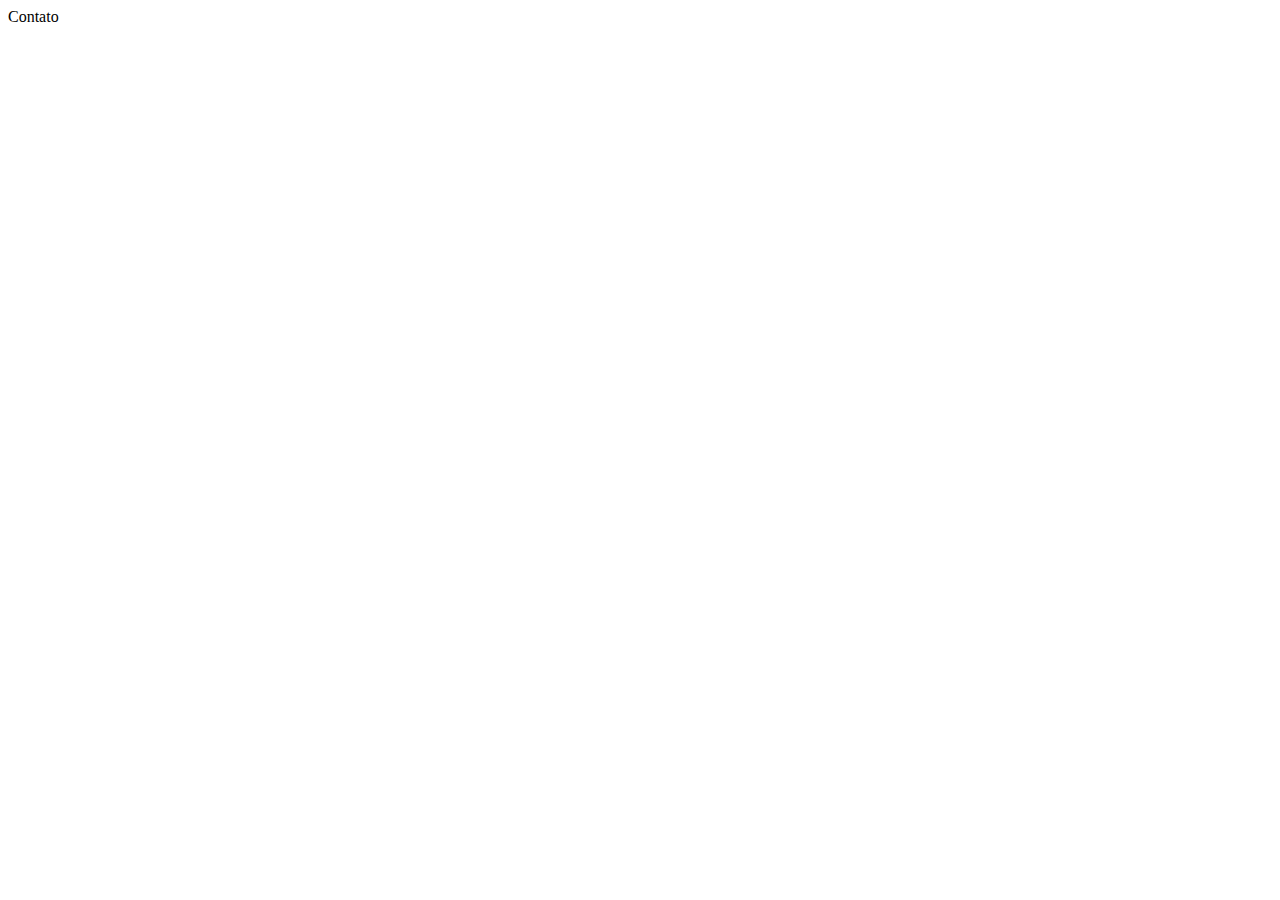
==== contato.html @ b8f76104 "Commit inicial" ====
<!DOCTYPE html>
<html lang="pt-br">
    <head>
        <meta charset="UTF-8">
        <title>Contato - Barbearia Alura</title>
        <link rel="stylesheet" type="text/css" href="_css/contato.css">
    </head>
    <body>
        Contato
    </body>
</html>
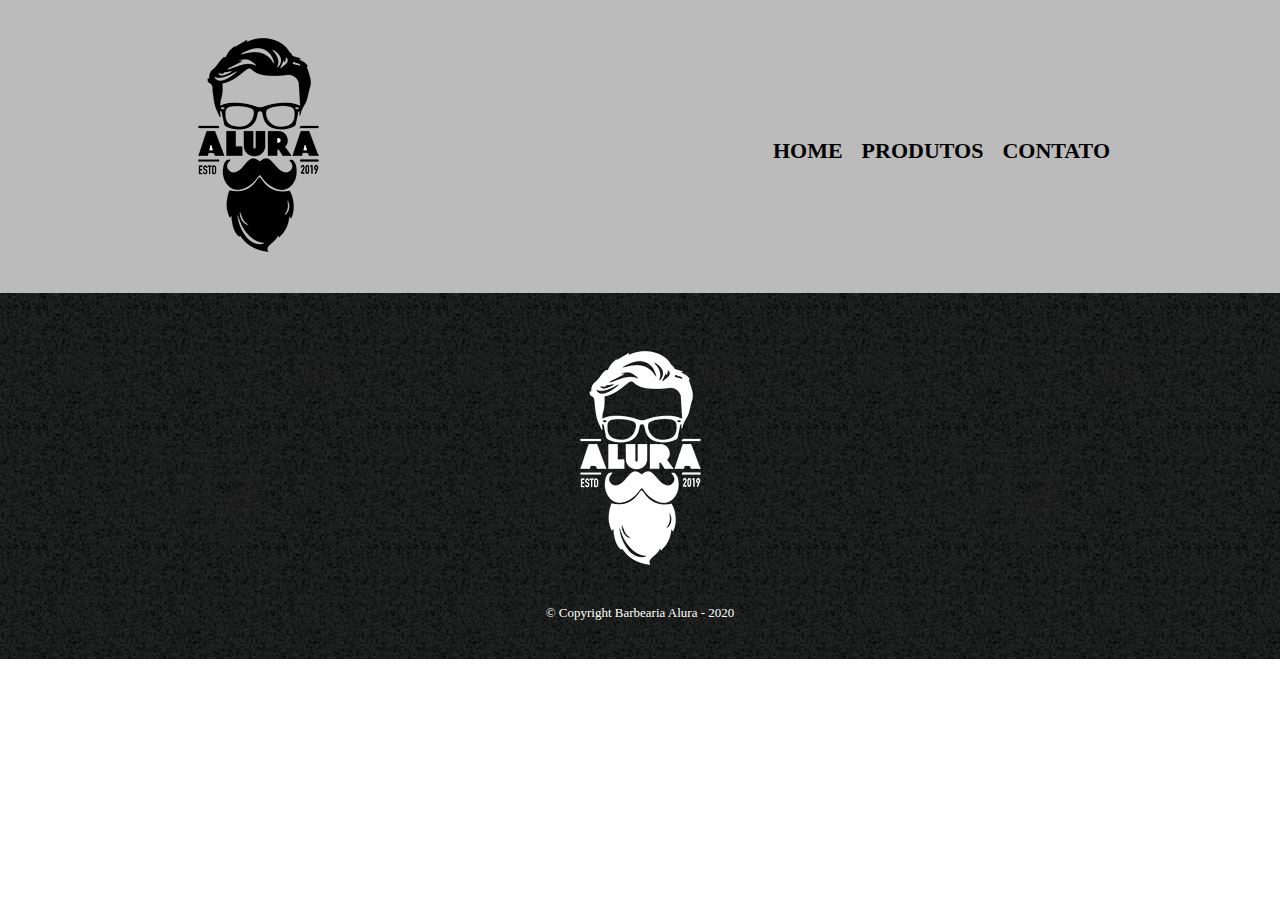
==== commit 35067694: "Criando pagina contato" ====
--- a/contato.html
+++ b/contato.html
@@ -3,9 +3,26 @@
     <head>
         <meta charset="UTF-8">
         <title>Contato - Barbearia Alura</title>
-        <link rel="stylesheet" type="text/css" href="_css/contato.css">
+        <link rel="stylesheet" type="text/css" href="_css/reset.css">
+        <link rel="stylesheet" type="text/css" href="_css/style.css">
     </head>
     <body>
-        Contato
+        <header>
+            <div class="caixa">
+            <h1><img src="_imagens/logo.png"></h1>
+
+            <nav>
+                <ul>
+                    <li><a href="index.html">Home</a></li>
+                    <li><a href="produtos.html">Produtos</a></li>
+                    <li><a href="contato.html">Contato</a></li>
+                </ul>
+            </nav>
+            </div>
+        </header>
+        <footer>
+            <img src="_imagens/logo-branco.png">
+            <p class="copyright">&copy Copyright Barbearia Alura - 2020</p>
+        </footer>
     </body>
 </html>--- a/_css/style.css
+++ b/_css/style.css
@@ -0,0 +1,91 @@
+header {
+    background-color: #bbbbbb;
+    padding: 20px 0 20px 0;
+}
+
+.caixa {
+    width: 940px;
+    position: relative;
+    margin: 0 auto 0 auto;
+}
+
+nav {
+    position: absolute;
+    top: 120px;
+    right: 0px;
+}
+
+nav li {
+    display: inline;
+    margin: 0 0 0 15px;
+}
+
+nav a {
+    text-transform: uppercase;
+    color: #000000;
+    font-weight: bold;
+    font-size: 22px;
+    text-decoration: none;
+}
+
+nav a:hover {
+    text-decoration: underline;
+    color: #c78c19;
+}
+
+.produtos {
+    width: 940px;
+    margin: 0 auto 0 auto;
+    padding: 50px 0 50px 0;
+}
+
+.produtos li {
+    display: inline-block;
+    text-align: center;
+    width: 30%;
+    vertical-align: top;
+    margin: 0 1.5%;
+    padding: 30px 20px;
+    box-sizing: border-box;
+    border: 2px solid #000000;
+    border-radius: 10px;
+}
+
+.produtos li:hover {
+    border-color: #c78c19;
+}
+
+.produtos li:hover h2{
+    font-size: 34px;
+}
+
+.produtos li:active {
+    border-color: #088c19;
+}
+
+.produtos h2{
+    font-size: 30px;
+    font-weight: bold;
+}
+
+.produto-preco {
+    font-size: 22;
+    font-weight: bold;
+    margin-top: 10px;
+}
+
+.produto-descricao {
+    font-size: 18px;
+}
+
+footer {
+    text-align: center;
+    background: url("../_imagens/bg.jpg");
+    padding: 40px 0 40px 0;
+}
+
+.copyright {
+    font-size: 13px;
+    margin-top: 20px;
+    color: #ffffff;
+}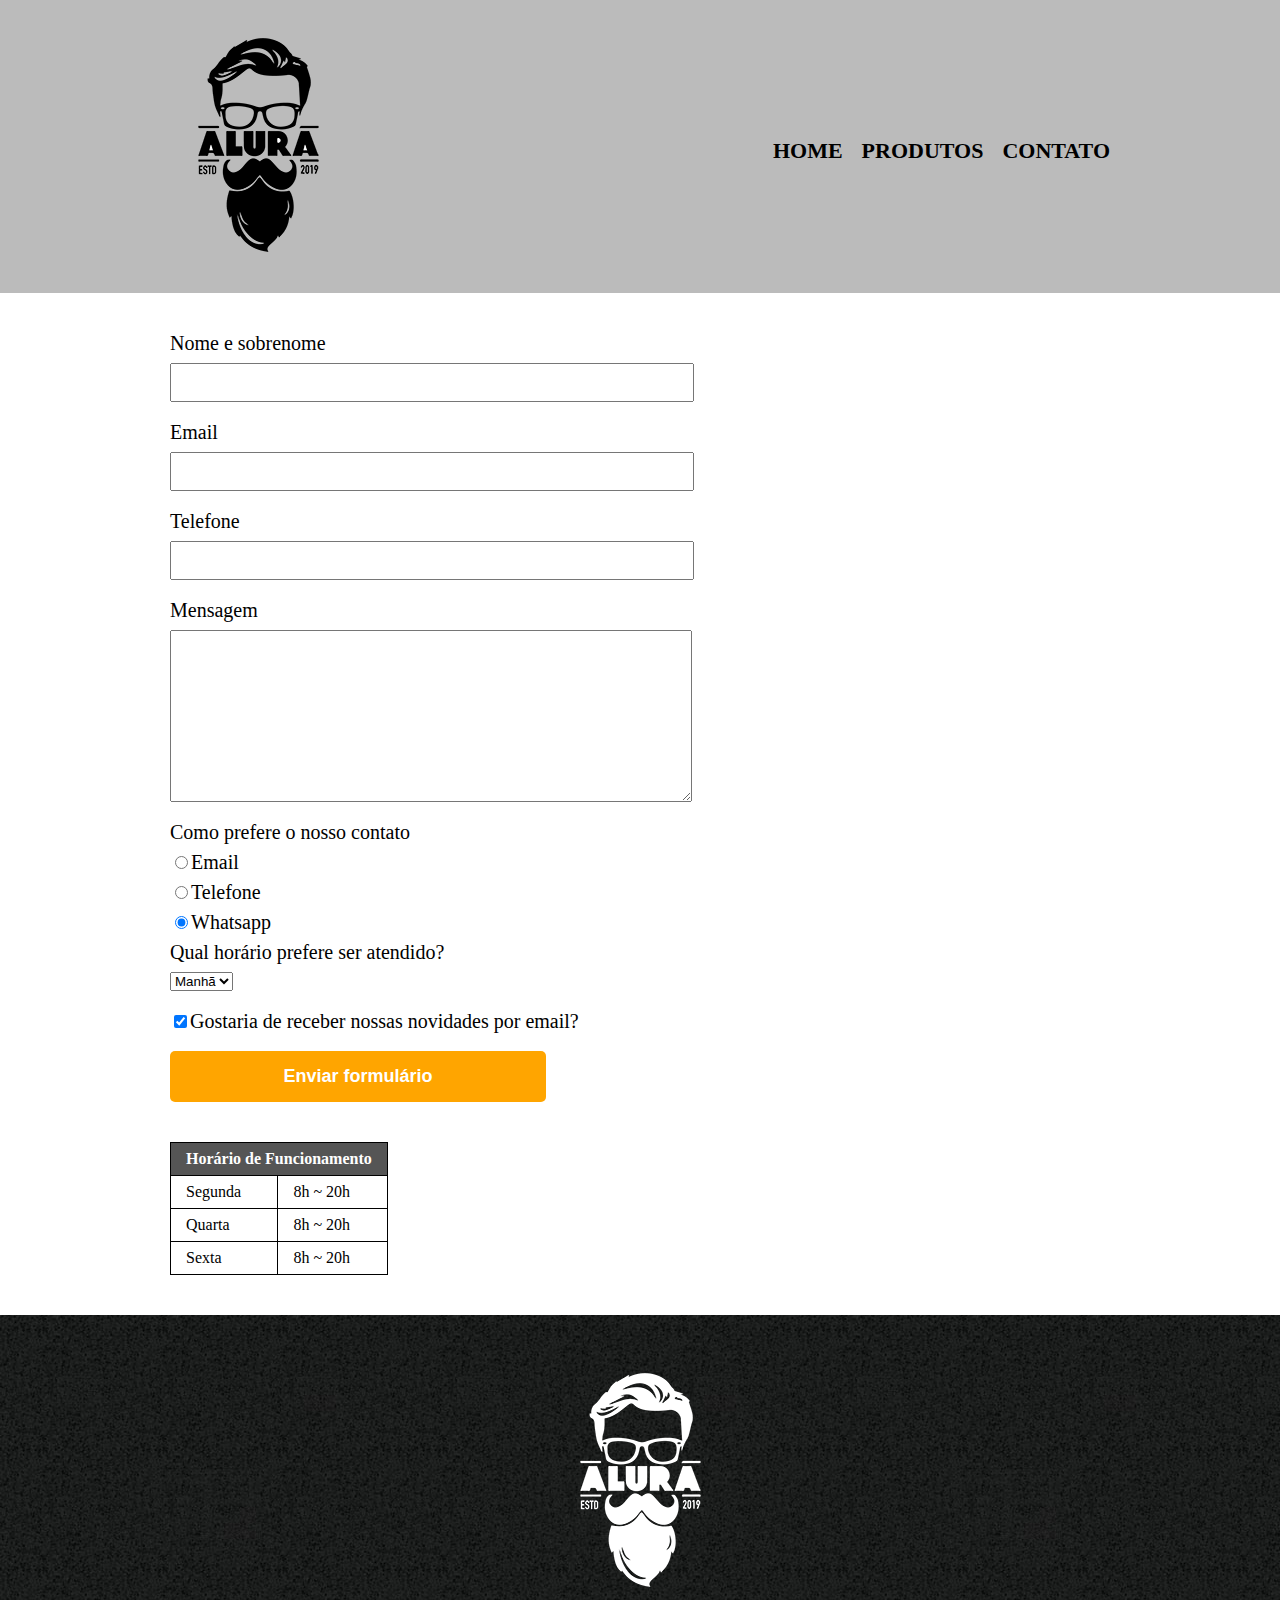
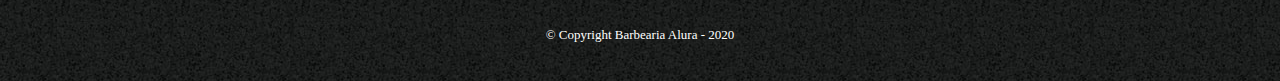
==== commit ed62bb32: "Finalizada a página Contato" ====
--- a/contato.html
+++ b/contato.html
@@ -9,7 +9,7 @@
     <body>
         <header>
             <div class="caixa">
-            <h1><img src="_imagens/logo.png"></h1>
+            <h1><img src="_imagens/logo.png" alt="Logo da barbearia Alura"></h1>
 
             <nav>
                 <ul>
@@ -20,8 +20,72 @@
             </nav>
             </div>
         </header>
+        <main>
+            <form>
+
+                <label for="nomesobrenome">Nome e sobrenome</label>
+                <input type="text" id="nomesobrenome" class="input-padrao" required>
+
+                <label for="email">Email</label>
+                <input type="email" id="email" class="input-padrao" required>
+
+                <label for="telefone">Telefone</label>
+                <input type="tel" id="telefone" class="input-padrao" required>
+
+                <label for="mensagem">Mensagem</label>
+                <textarea cols="70" rows="10" id="mensagem" class="input-padrao"></textarea>
+
+                <fieldset>
+                    <legend>Como prefere o nosso contato</legend>
+
+                    <label><input type="radio" name="contato" value="radio-email">Email</label>
+                    
+
+                    <label><input type="radio" name="contato" value="telefone" id="radio-telefone">Telefone</label>
+                    
+
+                    <label><input type="radio" name="contato" value="whatsapp" id="radio-whatsapp" checked>Whatsapp</label>
+                    
+                </fieldset>
+
+                <fieldset>
+                <legend>Qual horário prefere ser atendido?</legend>
+                <select>
+                    <option value="manha">Manhã</option>
+                    <option value="tarde">Tarde</option>
+                    <option value="noite">Noite</option>
+                </select>
+                </fieldset>
+
+                <label class="checkbox"><input type="checkbox" checked>Gostaria de receber nossas novidades por email?</label>
+
+                <input type="submit" value="Enviar formulário" class="enviar">
+            </form>
+
+            <table>
+                <thead>
+                    <tr>
+                        <th colspan="2">Horário de Funcionamento</th>
+                    </tr>
+                </thead>
+                <tbody>
+                    <tr>
+                        <td>Segunda</td>
+                        <td>8h ~ 20h</td>
+                    </tr>
+                    <tr>
+                        <td>Quarta</td>
+                        <td>8h ~ 20h</td>
+                    </tr>
+                    <tr>
+                        <td>Sexta</td>
+                        <td>8h ~ 20h</td>
+                    </tr>
+                </tbody>
+            </table>
+        </main>
         <footer>
-            <img src="_imagens/logo-branco.png">
+            <img src="_imagens/logo-branco.png" alt="Rodape da barbearia Alura">
             <p class="copyright">&copy Copyright Barbearia Alura - 2020</p>
         </footer>
     </body>
--- a/_css/style.css
+++ b/_css/style.css
@@ -88,4 +88,63 @@
     font-size: 13px;
     margin-top: 20px;
     color: #ffffff;
+}
+
+main {
+    width: 940px;
+    margin: 0 auto;
+}
+
+form {
+    margin: 40px 0;
+}
+
+form label, form legend {
+    display: block;
+    font-size: 20px;
+    margin-bottom: 10px;
+}
+
+.input-padrao {
+    display: block;
+    margin-bottom: 20px;
+    padding: 10px 25px;
+    width: 50%;
+}
+
+.checkbox {
+    margin: 20px 0;
+}
+
+.enviar {
+    width: 40%;
+    padding: 15px 0;
+    background: orange;
+    color: white;
+    font-weight: bold;
+    font-size: 18px;
+    border: none;
+    border-radius: 5px;
+    transition: 1s all;
+    cursor: pointer;
+}
+
+.enviar:hover {
+    background: darkorange;
+    transform: scale(1.2);
+}
+
+table {
+    margin: 20px 0 40px 0;
+}
+
+thead {
+    background: #555555;
+    color: white;
+    font-weight: bold;
+}
+
+td, th{
+    border: 1px solid #000000;
+    padding: 8px 15px;
 }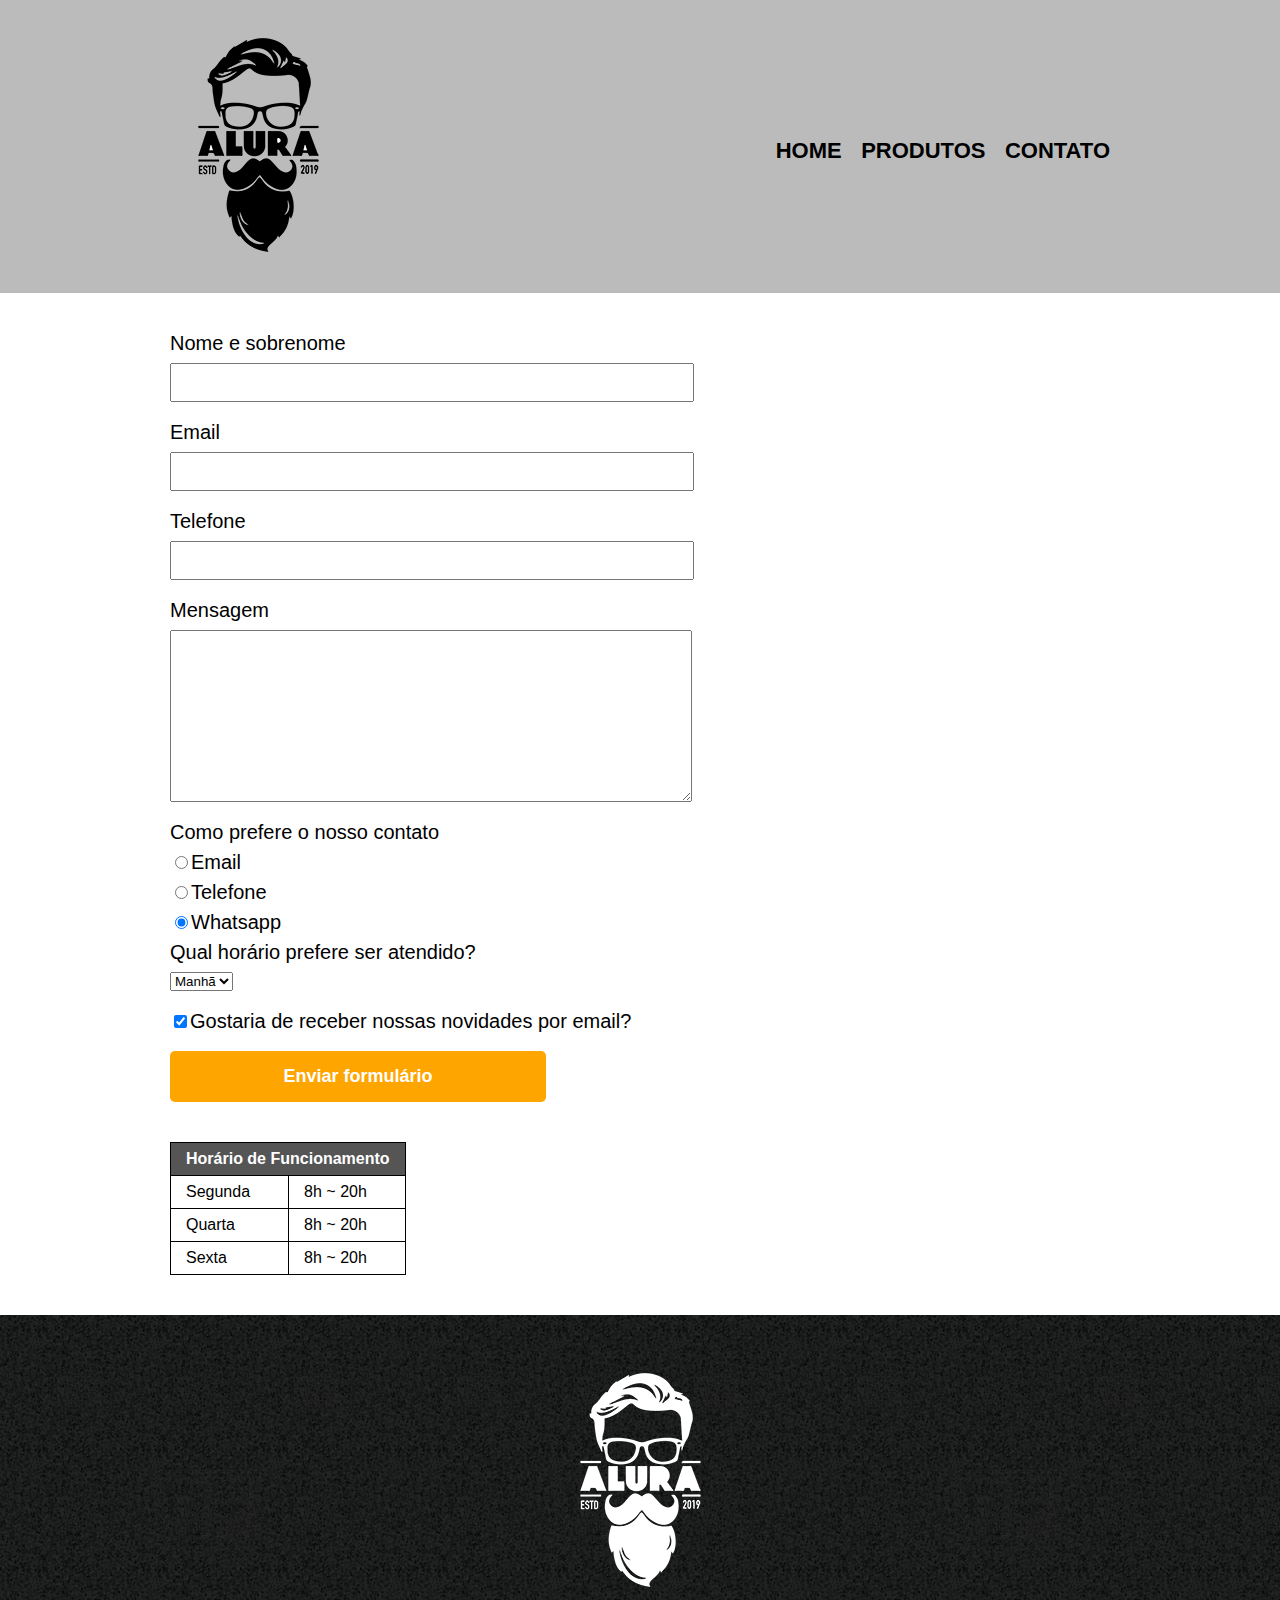
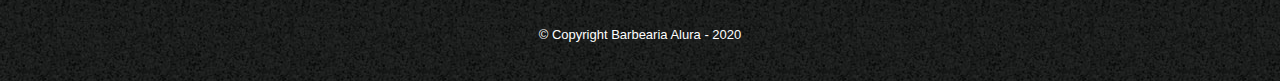
==== commit c7b6f820: "Adicionado classe 'caixa' na main" ====
--- a/contato.html
+++ b/contato.html
@@ -20,7 +20,7 @@
             </nav>
             </div>
         </header>
-        <main>
+        <main class="caixa">
             <form>
 
                 <label for="nomesobrenome">Nome e sobrenome</label>
--- a/_css/style.css
+++ b/_css/style.css
@@ -1,3 +1,7 @@
+body {
+    font-family: 'Montserrat', sans-serif;
+}
+
 header {
     background-color: #bbbbbb;
     padding: 20px 0 20px 0;
@@ -56,7 +60,7 @@
 }
 
 .produtos li:hover h2{
-    font-size: 34px;
+    font-size: 32px;
 }
 
 .produtos li:active {
@@ -91,8 +95,7 @@
 }
 
 main {
-    width: 940px;
-    margin: 0 auto;
+    
 }
 
 form {
@@ -147,4 +150,119 @@
 td, th{
     border: 1px solid #000000;
     padding: 8px 15px;
+}
+
+/* CSS da página inicial */
+.banner {
+    width: 100%;
+}
+
+.titulo-principal {
+    text-align: center;
+    font-size: 2em;
+    margin: 0 0 1em 0;
+    clear: left;
+    color: rgba(00, 00, 00, 0.3);
+}
+
+.principal {
+    padding: 3em 0;
+    background: #FEFEFE;
+    width: 940px;
+    margin: 0 auto;
+}
+
+.principal p {
+    margin: 0 0 1em 0;
+}
+
+.principal strong {
+    font-weight: bold;
+}
+
+.principal em {
+    font-style: italic;
+}
+
+.utensilios {
+    width: 120px;
+    float: left;
+    margin: 0 20px 20px 0;
+}
+
+.mapa {
+    padding: 3em 0;
+    background: linear-gradient(#FEFEFE, #888888);
+}
+
+.mapa-conteudo {
+    width: 940px;
+    margin: 0 auto;
+}
+
+.beneficios {
+    padding: 3em 0;
+    background: #888888;
+}
+
+.conteudo-beneficios {
+    width: 640px;
+    margin: 0 auto;
+}
+
+.lista-beneficios {
+    width: 40%;
+    display: inline-block;
+    vertical-align: top;
+}
+
+.itens {
+    line-height: 1.5;
+}
+
+.itens:before {
+    content: "⭐";
+}
+
+.itens:first-child {
+    font-weight: bold;
+}
+
+.imagem-beneficios {
+    width: 60%;
+    opacity: 1;
+    transition: 400ms;
+    box-shadow: 5px 5px 5px #000000;
+}
+
+.imagem-beneficios:hover {
+    opacity: 0.3;
+}
+
+.mapa p {
+    margin: 0 0 2em;
+    text-align: center;
+}
+
+.video {
+    width: 560px;
+    margin: 2em auto 2em auto;
+}
+
+@media screen and (max-width: 480px) {
+    .caixa, .principal, .conteudo-beneficios, .mapa-conteudo, .video {
+        width: auto;
+    }
+
+    h1 {
+        text-align: center;
+    }
+
+    nav {
+        position: static;
+    }
+
+    .lista-beneficios, .imagem-beneficios {
+        width: 100%;
+    }
 }